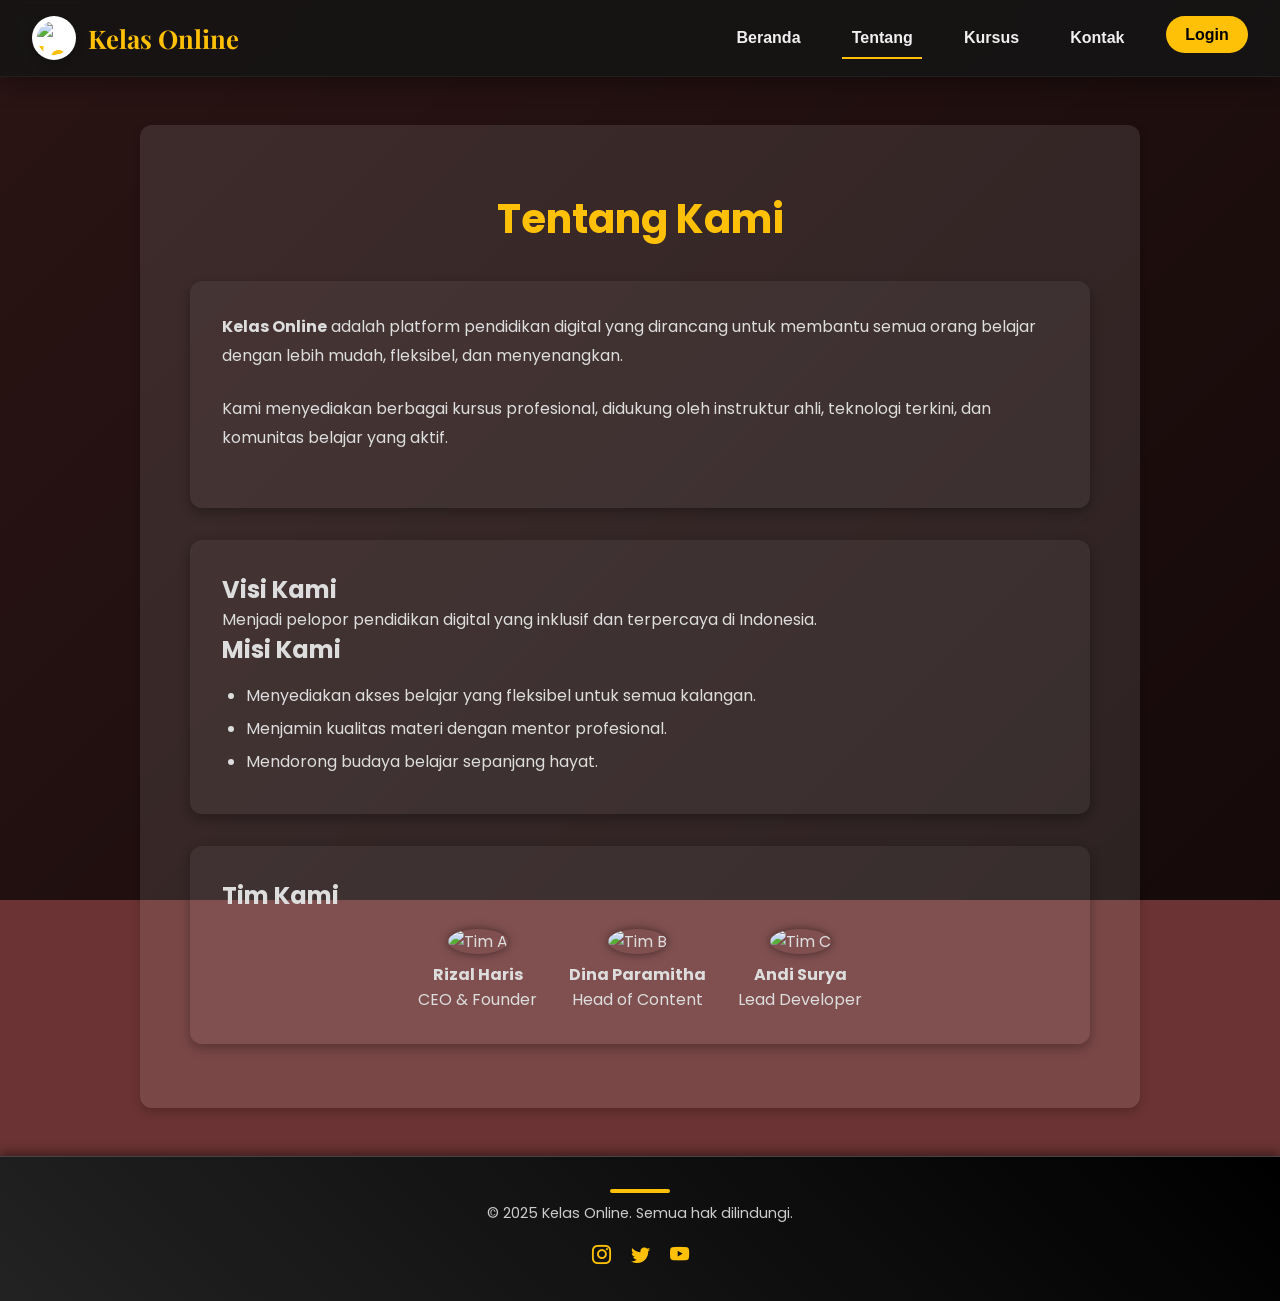
==== about.html @ 43268ab2 "Add files via upload" ====
<!DOCTYPE html>
<html lang="id">
<head>
  <meta charset="UTF-8" />
  <meta name="viewport" content="width=device-width, initial-scale=1" />
  <title>Kelas Online - Tentang Kami</title>

  <!-- Fonts -->
  <link href="https://fonts.googleapis.com/css2?family=Poppins:wght@300;400;600;700&family=Playfair+Display:wght@700&display=swap" rel="stylesheet">
  <link href="https://cdn.jsdelivr.net/npm/bootstrap-icons@1.10.5/font/bootstrap-icons.css" rel="stylesheet" />
  <link rel="stylesheet" href="Style.css" />
  <link rel="stylesheet" href="about.css" />
  <link href="https://unpkg.com/aos@2.3.1/dist/aos.css" rel="stylesheet" />
</head>

<body>
  <div class="background"></div>
  <div class="overlay"></div>

  <!-- Header -->
  <header>
    <a href="index.html" class="header__logo">
      <img src="https://cdn-icons-png.flaticon.com/512/3075/3075977.png" alt="Logo Kelas Online" />
      Kelas Online
    </a>

    <input type="checkbox" id="menu-toggle" aria-label="Toggle menu navigasi" />
    <label for="menu-toggle" class="menu-toggle">
      <i class="bi bi-list"></i>
    </label>

    <nav>
      <ul>
        <li><a href="index.html">Beranda</a></li>
        <li><a href="about.html" class="active">Tentang</a></li>
        <li><a href="courses.html">Kursus</a></li>
        <li><a href="kontak.html">Kontak</a></li>
        <li><a href="login.html" class="btn">Login</a></li>
      </ul>
    </nav>
  </header>

  <!-- Main Content -->
  <main>
    <section class="main-section">
      <h1 class="section__title" data-aos="fade-up">Tentang Kami</h1>
      <div class="about-text" data-aos="fade-up" data-aos-delay="100">
        <p><strong>Kelas Online</strong> adalah platform pendidikan digital yang dirancang untuk membantu semua orang belajar dengan lebih mudah, fleksibel, dan menyenangkan.</p>
        <p>Kami menyediakan berbagai kursus profesional, didukung oleh instruktur ahli, teknologi terkini, dan komunitas belajar yang aktif.</p>
      </div>

      <div class="about-info" data-aos="fade-up" data-aos-delay="200">
        <h2>Visi Kami</h2>
        <p>Menjadi pelopor pendidikan digital yang inklusif dan terpercaya di Indonesia.</p>

        <h2>Misi Kami</h2>
        <ul>
          <li>Menyediakan akses belajar yang fleksibel untuk semua kalangan.</li>
          <li>Menjamin kualitas materi dengan mentor profesional.</li>
          <li>Mendorong budaya belajar sepanjang hayat.</li>
        </ul>
      </div>

      <div class="team" data-aos="fade-up" data-aos-delay="300">
        <h2>Tim Kami</h2>
        <div class="team-grid">
          <div class="team-member">
            <img src="https://randomuser.me/api/portraits/men/32.jpg" alt="Tim A" />
            <h4>Rizal Haris</h4>
            <p>CEO & Founder</p>
          </div>
          <div class="team-member">
            <img src="https://randomuser.me/api/portraits/women/45.jpg" alt="Tim B" />
            <h4>Dina Paramitha</h4>
            <p>Head of Content</p>
          </div>
          <div class="team-member">
            <img src="https://randomuser.me/api/portraits/men/55.jpg" alt="Tim C" />
            <h4>Andi Surya</h4>
            <p>Lead Developer</p>
          </div>
        </div>
      </div>
    </section>
  </main>

  <!-- Footer -->
  <footer>
    <div class="footer-line"></div>
    <p>&copy; 2025 Kelas Online. Semua hak dilindungi.</p>
    <div class="footer-social">
      <a href="#"><i class="bi bi-instagram"></i></a>
      <a href="#"><i class="bi bi-twitter"></i></a>
      <a href="#"><i class="bi bi-youtube"></i></a>
    </div>
  </footer>

  <!-- AOS JS -->
  <script src="https://unpkg.com/aos@2.3.1/dist/aos.js"></script>
  <script>AOS.init();</script>
</body>
</html>
---- Style.css ----
:root {
  --primary-color: #007bff;
  --secondary-color: #343a40;
  --accent-color: #ffc107;
  --text-color: #ffffff;
  --overlay-gradient: linear-gradient(135deg, rgba(0, 0, 0, 0.5), rgba(0, 0, 0, 0.7));
}

/* ============ RESET ============ */
* {
  margin: 0;
  padding: 0;
  box-sizing: border-box;
  font-family: 'Poppins', sans-serif;
}

html {
  scroll-behavior: smooth;
}

body {
  background: #6b3333;
  color: var(--text-color);
  overflow-x: hidden;
}

/* ============ BACKGROUND ============ */
.background {
  position: fixed;
  top: 0;
  left: 0;
  width: 100%;
  height: 100%;
  background: url('https://images.unsplash.com/photo-1523240795612-9a054b0db644?auto=compress&cs=tinysrgb&dpr=2&h=1200&w=1600') center/cover no-repeat;
  background-attachment: fixed;
  z-index: -2;
}

.overlay {
  background: var(--overlay-gradient);
  position: fixed;
  top: 0;
  left: 0;
  width: 100%;
  height: 100%;
  z-index: -1;
}

/* ============ HEADER & NAV ============ */
header {
  background: rgba(20, 20, 20, 0.85);
  backdrop-filter: blur(10px);
  padding: 1rem 2rem;
  position: sticky;
  top: 0;
  z-index: 100;
  display: flex;
  justify-content: space-between;
  align-items: center;
  box-shadow: 0 8px 20px rgba(0, 0, 0, 0.3);
  border-bottom: 1px solid rgba(255, 255, 255, 0.05);
  transition: background 0.3s ease;
}

.header__logo {
  display: flex;
  align-items: center;
  gap: 12px;
  color: var(--accent-color);
  font-weight: 700;
  font-size: 1.6rem;
  text-decoration: none;
  font-family: 'Playfair Display', serif;
}

.header__logo img {
  width: 44px;
  height: 44px;
  border-radius: 50%;
  padding: 5px;
  background-color: #fff;
  box-shadow: 0 4px 10px rgba(0, 0, 0, 0.15);
}

nav {
  flex-grow: 1;
  text-align: right;
}

nav ul {
  list-style: none;
  display: flex;
  gap: 2rem;
  align-items: center;
  justify-content: flex-end;
  margin: 0;
}

nav a {
  font-family: 'Montserrat', sans-serif;
  text-decoration: none;
  color: #f0f0f0;
  font-weight: 600;
  font-size: 1rem;
  position: relative;
  padding: 0.4rem 0.6rem;
  transition: all 0.3s ease;
}

nav a::after {
  content: "";
  position: absolute;
  bottom: -6px;
  left: 50%;
  width: 0;
  height: 2px;
  background-color: var(--accent-color);
  transition: width 0.3s ease, left 0.3s ease;
}

nav a:hover::after,
nav a.active::after {
  width: 100%;
  left: 0;
}

nav a:hover {
  color: var(--accent-color);
  transform: translateY(-2px);
}

/* ============ BUTTON ============ */
.btn {
  background: var(--accent-color);
  color: #000;
  padding: 0.6rem 1.2rem;
  border-radius: 25px;
  text-decoration: none;
  font-weight: 600;
  white-space: nowrap;
  display: inline-block;
  transition: all 0.3s ease;
  position: relative;
  overflow: hidden;
  z-index: 1;
}

.btn::before {
  content: "";
  position: absolute;
  top: 0;
  left: -100%;
  width: 100%;
  height: 100%;
  background: rgba(255, 255, 255, 0.4);
  z-index: 0;
  transition: left 0.4s ease;
}

.btn:hover::before {
  left: 100%;
}

.btn:hover {
  transform: scale(1.05);
  background: #ffda3a;
}

/* ============ MENU RESPONSIVE ============ */
.menu-toggle {
  display: none;
  font-size: 2rem;
  color: var(--accent-color);
  background: none;
  border: none;
  cursor: pointer;
}

#menu-toggle {
  display: none;
}

@media (max-width: 768px) {
  .menu-toggle {
    display: block;
  }

  nav ul {
    flex-direction: column;
    background: rgba(0, 0, 0, 0.95);
    position: absolute;
    top: 72px;
    right: 2rem;
    width: 220px;
    border-radius: 12px;
    padding: 1rem 0;
    display: none;
    box-shadow: 0 8px 20px rgba(0, 0, 0, 0.5);
    z-index: 999;
  }

  #menu-toggle:checked + label + nav ul {
    display: flex;
  }

  nav a {
    padding: 0.8rem 1rem;
    font-size: 0.95rem;
    width: 100%;
    text-align: left;
  }
}

/* ============ HERO SECTION ============ */
.hero {
  display: flex;
  flex-direction: column;
  justify-content: center;
  align-items: center;
  text-align: center;
  min-height: 90vh;
  padding: 4rem 1rem;
  animation: fadeInUp 1s ease forwards;
}

.hero__title {
  font-size: 3rem;
  margin-bottom: 1rem;
  max-width: 900px;
  line-height: 1.3;
}

.typing {
  border-right: 2px solid var(--accent-color);
  white-space: nowrap;
  overflow: hidden;
  animation: typing 3s steps(30, end), blink 0.75s step-end infinite;
  width: 0;
}

@keyframes typing {
  from { width: 0 }
  to { width: 100% }
}

@keyframes blink {
  from, to { border-color: transparent }
  50% { border-color: var(--accent-color); }
}

.hero__title span {
  color: var(--accent-color);
}

.hero__description {
  font-size: 1.2rem;
  color: #ccc;
  margin-bottom: 2rem;
  max-width: 600px;
}

/* ============ MAIN SECTION ============ */
.main-section {
  max-width: 1000px;
  margin: 3rem auto;
  padding: 2rem;
  background: rgba(255, 255, 255, 0.1);
  border-radius: 12px;
  box-shadow: 0 4px 10px rgba(0, 0, 0, 0.2);
}

.section__title {
  text-align: center;
  font-size: 2rem;
  margin-bottom: 2rem;
  color: var(--accent-color);
}

/* ============ WHY US ============ */
.why-us__list {
  display: grid;
  grid-template-columns: repeat(auto-fit, minmax(250px, 1fr));
  gap: 1.5rem;
}

.why-us__item {
  background: rgba(255, 255, 255, 0.05);
  padding: 1rem;
  border-radius: 8px;
  text-align: center;
  transition: transform 0.3s ease, box-shadow 0.3s ease;
  opacity: 0;
  transform: translateY(20px);
  animation: fadeInCard 0.6s forwards;
}

.why-us__item:nth-child(1) { animation-delay: 0.2s; }
.why-us__item:nth-child(2) { animation-delay: 0.4s; }
.why-us__item:nth-child(3) { animation-delay: 0.6s; }

.why-us__item:hover {
  transform: translateY(-8px) scale(1.03);
  box-shadow: 0 8px 20px rgba(255, 193, 7, 0.3);
  background: rgba(255, 255, 255, 0.1);
}

@keyframes fadeInCard {
  to {
    opacity: 1;
    transform: translateY(0);
  }
}

.why-us__item i {
  font-size: 2.5rem;
  margin-bottom: 0.5rem;
  color: var(--accent-color);
}

/* ============ FOOTER ============ */
footer {
  background: linear-gradient(45deg, #222, #000);
  text-align: center;
  padding: 2rem 1rem;
  color: #bbb;
  font-size: 0.95rem;
  border-top: 1px solid #444;
  box-shadow: 0 -4px 10px rgba(0, 0, 0, 0.4);
  position: relative;
}

.footer-line {
  width: 60px;
  height: 4px;
  background: var(--accent-color);
  margin: 0 auto 10px;
  border-radius: 10px;
}

.footer-social {
  margin-top: 1rem;
}

.footer-social a {
  margin: 0 0.5rem;
  color: var(--accent-color);
  font-size: 1.2rem;
  transition: color 0.3s ease;
}

.footer-social a:hover {
  color: #fff;
}

/* ============ ABOUT PAGE ============ */
.about-text, .about-info, .team {
  background: rgba(255,255,255,0.05);
  padding: 2rem;
  margin: 2rem auto;
  border-radius: 12px;
  max-width: 900px;
  color: #ddd;
  box-shadow: 0 4px 12px rgba(0,0,0,0.3);
}

.about-info ul {
  margin-top: 1rem;
  padding-left: 1.5rem;
}

.about-info li {
  margin-bottom: 0.5rem;
}

.team-grid {
  display: flex;
  gap: 2rem;
  justify-content: center;
  flex-wrap: wrap;
  margin-top: 1rem;
}

.team-member {
  text-align: center;
  max-width: 180px;
}

.team-member img {
  border-radius: 50%;
  width: 100px;
  height: 100px;
  margin-bottom: 0.5rem;
  box-shadow: 0 0 10px rgba(0,0,0,0.5);
}

/* ============ RESPONSIVE ============ */
@media (max-width: 768px) {
  .hero__title {
    font-size: 2rem;
  }

  .main-section {
    margin: 2rem 1rem;
    padding: 1.5rem;
  }
}

@media (max-width: 480px) {
  .hero__title {
    font-size: 1.6rem;
  }

  .hero__description {
    font-size: 1rem;
  }

  nav a {
    font-size: 0.9rem;
  }
}

@keyframes fadeInUp {
  0% {
    opacity: 0;
    transform: translateY(30px);
  }
  100% {
    opacity: 1;
    transform: translateY(0);
  }
}
---- about.css ----
:root {
  --primary-color: #00bcd4;
  --accent-color: #ffc107;
  --text-color: #fff;
  --overlay-gradient: linear-gradient(135deg, rgba(0, 0, 0, 0.6), rgba(0, 0, 0, 0.8));
}



.background {
  position: fixed;
  top: 0;
  left: 0;
  width: 100%;
  height: 100%;
  background-image: url('https://images.unsplash.com/photo-1523240795612-9a054b0db644?auto=compress&cs=tinysrgb&dpr=2&h=1200&w=1600');
  background-size: cover;
  background-position: center;
  z-index: -2;
  filter: brightness(0.7);
}

.overlay {
  background: var(--overlay-gradient);
  position: fixed;
  top: 0;
  left: 0;
  width: 100%;
  height: 100%;
  z-index: -1;
}



.section__title {
  text-align: center;
  font-size: 2.5rem; /* Increased font size */
  margin: 2rem 0; /* Margin for spacing */
  color: var(--accent-color);
}

.about-text {
  max-width: 800px; /* Limit width for better readability */
  margin: 0 auto; /* Center align */
  padding: 1rem; /* Padding for spacing */
  background: rgba(255, 255, 255, 0.1); /* Slightly transparent background */
  border-radius: 10px; /* Rounded corners */
  box-shadow: 0 4px 10px rgba(0, 0, 0, 0.3); /* Soft shadow */
  animation: fadeIn 1s ease forwards; /* Fade in effect */
}

.about-text p {
  margin-bottom: 1.5rem; /* Spacing between paragraphs */
  line-height: 1.8; /* Increased line height for readability */
}

footer {
  text-align: center;
  margin-top: 3rem;
  color: #ccc;
  font-size: 0.9rem;
}

/* Animation for fade in */
@keyframes fadeIn {
  from {
      opacity: 0;
      transform: translateY(20px);
  }
  to {
      opacity: 1;
      transform: translateY(0);
  }
}

/* Responsive Styles */
@media (max-width: 768px) {
  .section__title {
      font-size: 2rem; /* Smaller title on mobile */
  }
  .about-text {
      padding: 1rem; /* Adjust padding on mobile */
  }
}
.about-text, .about-info, .team {
  background: rgba(255,255,255,0.05);
  padding: 2rem;
  margin: 2rem auto;
  border-radius: 12px;
  max-width: 900px;
  color: #ddd;
  box-shadow: 0 4px 12px rgba(0,0,0,0.3);
}

.about-info ul {
  margin-top: 1rem;
  padding-left: 1.5rem;
}

.about-info li {
  margin-bottom: 0.5rem;
}

.team-grid {
  display: flex;
  gap: 2rem;
  justify-content: center;
  flex-wrap: wrap;
  margin-top: 1rem;
}

.team-member {
  text-align: center;
  max-width: 180px;
}

.team-member img {
  border-radius: 50%;
  width: 100px;
  height: 100px;
  margin-bottom: 0.5rem;
  box-shadow: 0 0 10px rgba(0,0,0,0.5);
}

.footer-social {
  margin-top: 1rem;
}

.footer-social a {
  margin: 0 0.5rem;
  color: var(--accent-color);
  font-size: 1.2rem;
  transition: color 0.3s ease;
}

.footer-social a:hover {
  color: #fff;
}
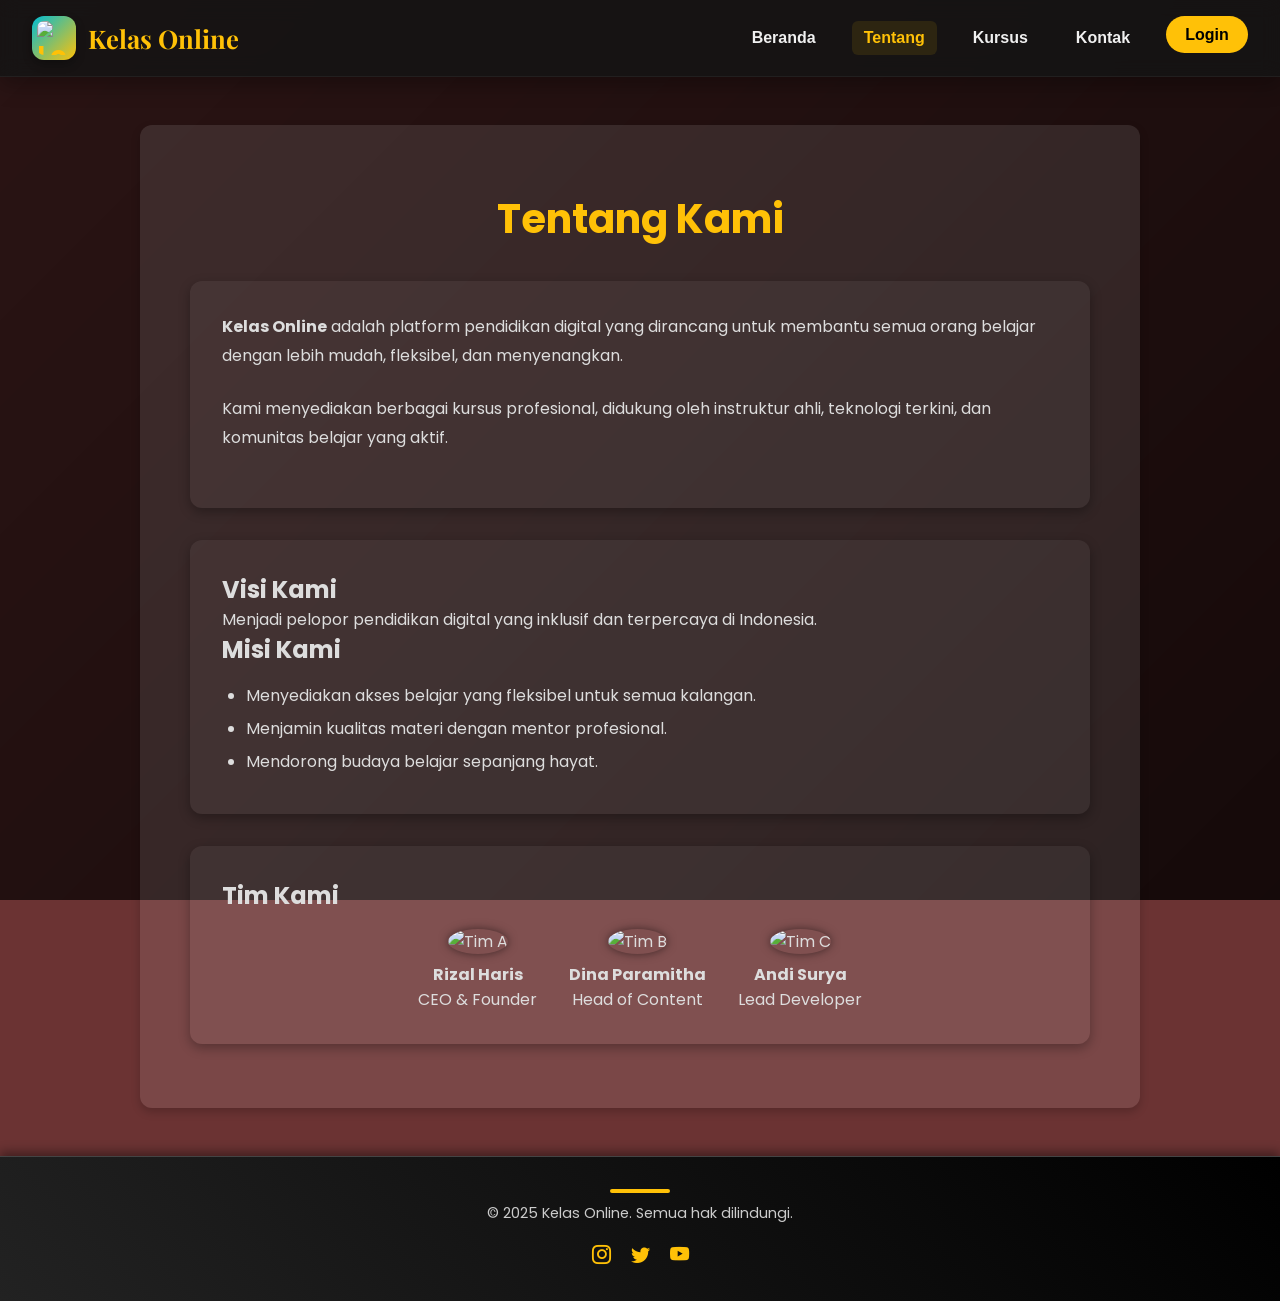
==== commit b1a2a1cc: "Add files via upload" ====
--- a/about.html
+++ b/about.html
@@ -99,4 +99,4 @@
   <script src="https://unpkg.com/aos@2.3.1/dist/aos.js"></script>
   <script>AOS.init();</script>
 </body>
-</html>
+</html>
--- a/Style.css
+++ b/Style.css
@@ -61,7 +61,6 @@
   border-bottom: 1px solid rgba(255, 255, 255, 0.05);
   transition: background 0.3s ease;
 }
-
 .header__logo {
   display: flex;
   align-items: center;
@@ -76,24 +75,30 @@
 .header__logo img {
   width: 44px;
   height: 44px;
-  border-radius: 50%;
   padding: 5px;
-  background-color: #fff;
-  box-shadow: 0 4px 10px rgba(0, 0, 0, 0.15);
-}
-
-nav {
-  flex-grow: 1;
-  text-align: right;
-}
-
+  background: linear-gradient(135deg, #00bcd4, #ffc107);
+  border-radius: 12px;
+  box-shadow: 0 4px 10px rgba(0, 0, 0, 0.3);
+  transition: all 0.3s ease;
+}
+
+.header__logo:hover img {
+  transform: rotate(15deg) scale(1.1);
+  box-shadow: 0 0 15px rgba(255, 193, 7, 0.7);
+}
+/* Navigation Improvements */
 nav ul {
   list-style: none;
   display: flex;
-  gap: 2rem;
+  gap: 1.5rem;
   align-items: center;
   justify-content: flex-end;
   margin: 0;
+  padding: 0;
+}
+
+nav li {
+  position: relative;
 }
 
 nav a {
@@ -102,31 +107,50 @@
   color: #f0f0f0;
   font-weight: 600;
   font-size: 1rem;
+  padding: 0.5rem 0.75rem;
+  transition: all 0.3s ease;
+  display: block;
+  border-radius: 6px;
+}
+
+nav a.active {
+  color: var(--accent-color);
+  background: rgba(255, 193, 7, 0.1);
+}
+
+nav a:hover:not(.active):not(.btn) {
+  background: rgba(255, 255, 255, 0.1);
+}
+
+.cart-icon {
   position: relative;
-  padding: 0.4rem 0.6rem;
+  display: flex;
+  align-items: center;
+  padding: 0.5rem 0.75rem;
+  border-radius: 6px;
   transition: all 0.3s ease;
 }
 
-nav a::after {
-  content: "";
-  position: absolute;
-  bottom: -6px;
-  left: 50%;
-  width: 0;
-  height: 2px;
-  background-color: var(--accent-color);
-  transition: width 0.3s ease, left 0.3s ease;
-}
-
-nav a:hover::after,
-nav a.active::after {
-  width: 100%;
-  left: 0;
-}
-
-nav a:hover {
-  color: var(--accent-color);
-  transform: translateY(-2px);
+.cart-icon:hover {
+  background: rgba(255, 255, 255, 0.1);
+}
+
+/* Responsive adjustments */
+@media (max-width: 768px) {
+  nav ul {
+    gap: 0.5rem;
+    padding: 1rem;
+  }
+  
+  nav a {
+    padding: 0.75rem 1rem;
+    width: 100%;
+  }
+  
+  .cart-icon {
+    justify-content: center;
+    padding: 0.75rem 1rem;
+  }
 }
 
 /* ============ BUTTON ============ */
@@ -429,3 +453,204 @@
     transform: translateY(0);
   }
 }
+/* cart.css */
+.cart-icon {
+  position: relative;
+  display: none;
+  align-items: center;
+  padding: 0.5rem 0.75rem;
+  border-radius: 6px;
+  transition: all 0.3s ease;
+  color: white;
+  text-decoration: none;
+}
+
+.cart-icon.visible {
+  display: flex;
+}
+
+.cart-icon:hover {
+  background: rgba(255, 255, 255, 0.1);
+}
+
+/* Modern cart count badge */
+.cart-count {
+  position: absolute;
+  top: -8px;
+  right: -8px;
+  background: linear-gradient(135deg, #ffc107, #ffab00);
+  color: #000;
+  border-radius: 50%;
+  width: 22px;
+  height: 22px;
+  display: flex;
+  align-items: center;
+  justify-content: center;
+  font-size: 0.75rem;
+  font-weight: bold;
+  box-shadow: 0 2px 5px rgba(0,0,0,0.2);
+}
+
+/* Modern purchase button */
+.btn-buy {
+  margin-top: 12px;
+  background: linear-gradient(135deg, #00bcd4, #0097a7);
+  color: white;
+  font-size: 14px;
+  font-weight: 600;
+  padding: 12px 16px;
+  border: none;
+  border-radius: 8px;
+  display: inline-flex;
+  align-items: center;
+  justify-content: center;
+  gap: 8px;
+  cursor: pointer;
+  transition: all 0.3s ease;
+  box-shadow: 0 4px 12px rgba(0, 188, 212, 0.3);
+  width: 100%;
+  position: relative;
+  overflow: hidden;
+}
+
+.btn-buy:hover {
+  background: linear-gradient(135deg, #0097a7, #00838f);
+  transform: translateY(-2px);
+  box-shadow: 0 6px 16px rgba(0, 188, 212, 0.4);
+}
+
+.btn-buy:active {
+  transform: scale(0.98);
+}
+
+.btn-buy i {
+  font-size: 16px;
+  transition: transform 0.3s ease;
+}
+
+.btn-buy:hover i {
+  transform: scale(1.2);
+}
+
+/* Modern notification */
+.purchase-notification {
+  position: fixed;
+  bottom: 20px;
+  right: 20px;
+  background: rgba(0,0,0,0.95);
+  color: white;
+  padding: 15px 20px;
+  border-radius: 12px;
+  display: flex;
+  align-items: center;
+  gap: 15px;
+  transform: translateX(100%);
+  opacity: 0;
+  transition: all 0.4s cubic-bezier(0.68, -0.55, 0.265, 1.55);
+  z-index: 1000;
+  max-width: 320px;
+  border-left: 4px solid #4caf50;
+  box-shadow: 0 8px 25px rgba(0,0,0,0.3);
+}
+
+.purchase-notification.show {
+  transform: translateX(0);
+  opacity: 1;
+}
+
+.purchase-notification i {
+  color: #4caf50;
+  font-size: 1.8rem;
+  flex-shrink: 0;
+}
+
+.purchase-notification div {
+  display: flex;
+  flex-direction: column;
+}
+
+.purchase-notification strong {
+  font-weight: 600;
+  margin-bottom: 2px;
+}
+
+.purchase-notification span {
+  font-size: 0.9rem;
+  color: #ddd;
+}
+
+/* Modern cart tooltip */
+.cart-tooltip {
+  position: absolute;
+  top: 120%;
+  right: 0;
+  background: #fff;
+  color: #333;
+  border-radius: 12px;
+  box-shadow: 0 10px 30px rgba(0,0,0,0.15);
+  width: 320px;
+  z-index: 999;
+  padding: 15px;
+  display: none;
+  flex-direction: column;
+  gap: 12px;
+  backdrop-filter: blur(10px);
+  background: rgba(255,255,255,0.95);
+  border: 1px solid rgba(0,0,0,0.1);
+}
+
+.cart-item {
+  display: flex;
+  align-items: center;
+  gap: 12px;
+  padding: 8px;
+  border-radius: 8px;
+  transition: background 0.2s ease;
+}
+
+.cart-item:hover {
+  background: rgba(0,0,0,0.03);
+}
+
+.cart-item img {
+  width: 50px;
+  height: 50px;
+  object-fit: cover;
+  border-radius: 6px;
+  box-shadow: 0 2px 8px rgba(0,0,0,0.1);
+}
+
+.cart-item div {
+  flex: 1;
+}
+
+.cart-item span {
+  font-weight: 600;
+  display: block;
+  margin-bottom: 3px;
+}
+
+.cart-item small {
+  color: #666;
+  font-size: 0.85rem;
+}
+
+/* Animation */
+@keyframes bounce {
+  0%, 100% { transform: translateY(0); }
+  50% { transform: translateY(-5px); }
+}
+
+.animate-bounce {
+  animation: bounce 0.5s;
+}
+
+@keyframes pulse {
+  0% { transform: scale(1); }
+  50% { transform: scale(1.1); }
+  100% { transform: scale(1); }
+}
+
+.animate-pulse {
+  animation: pulse 0.5s;
+}
